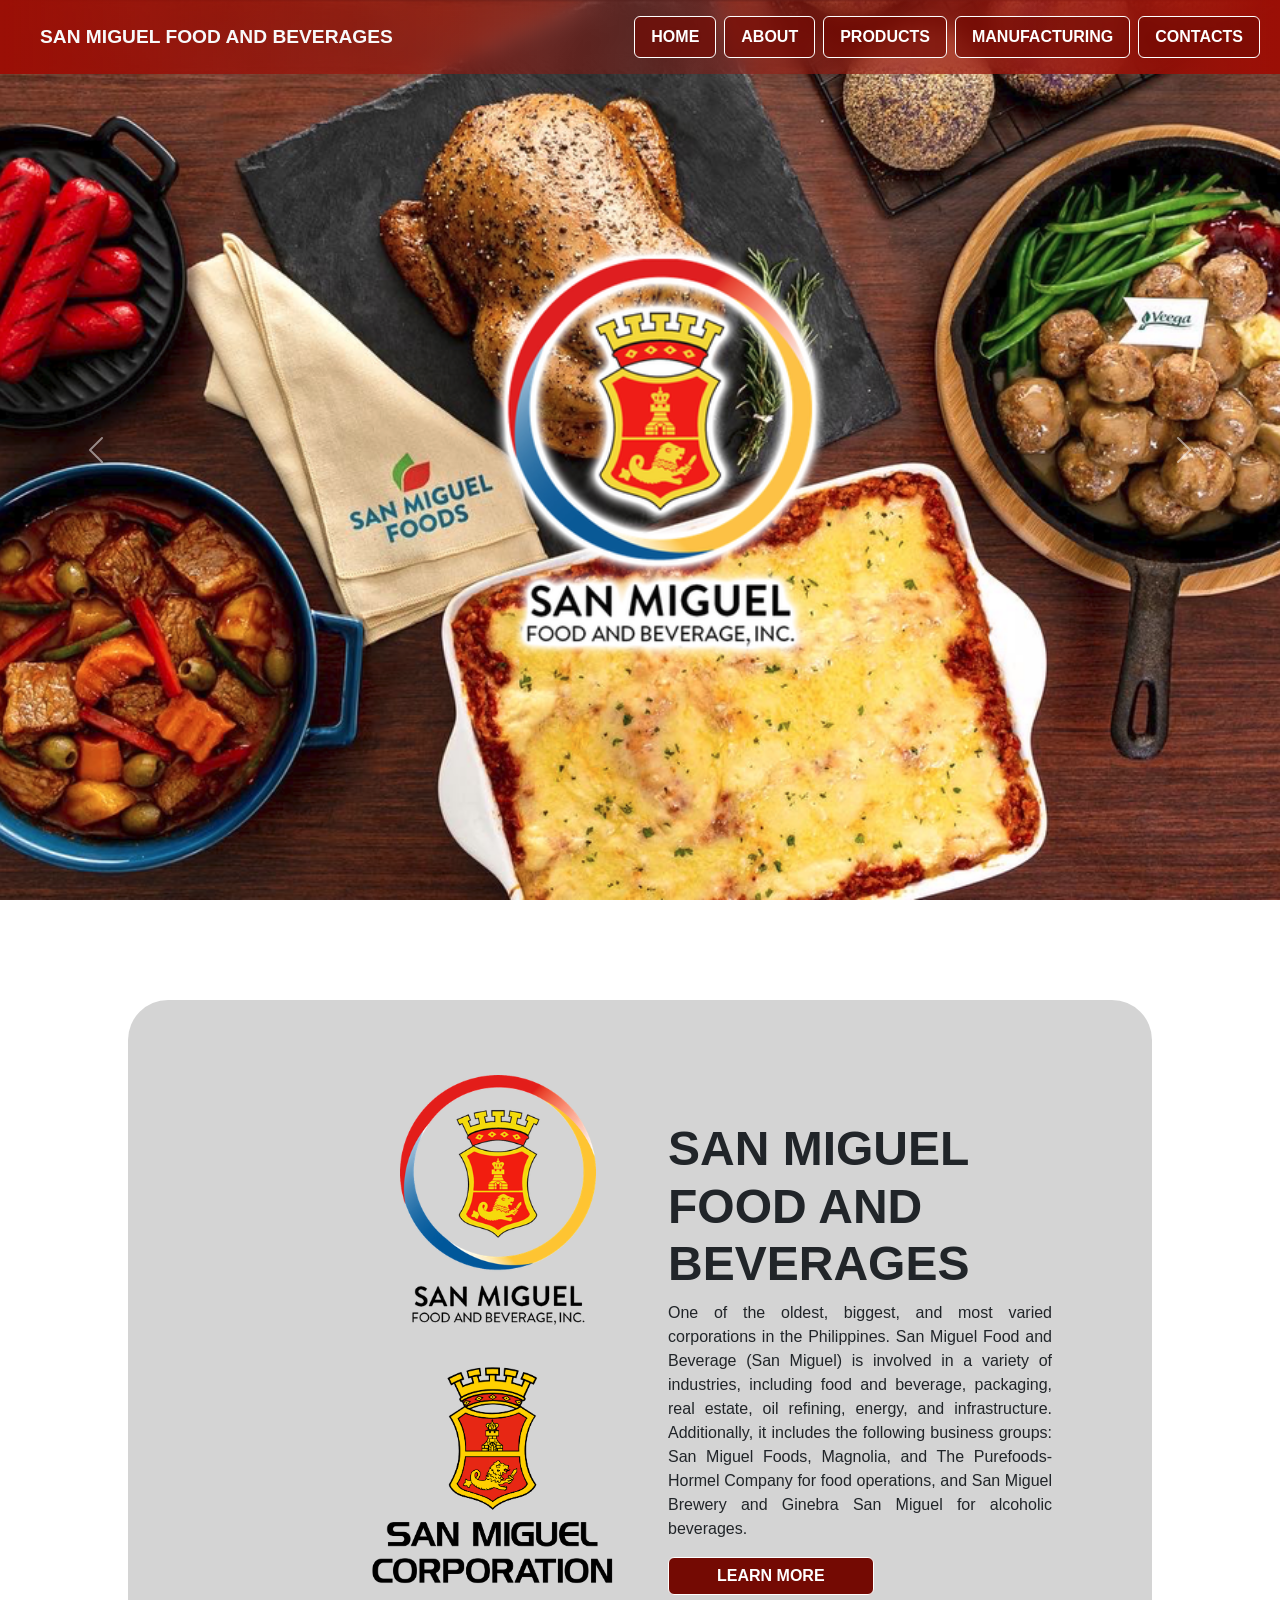
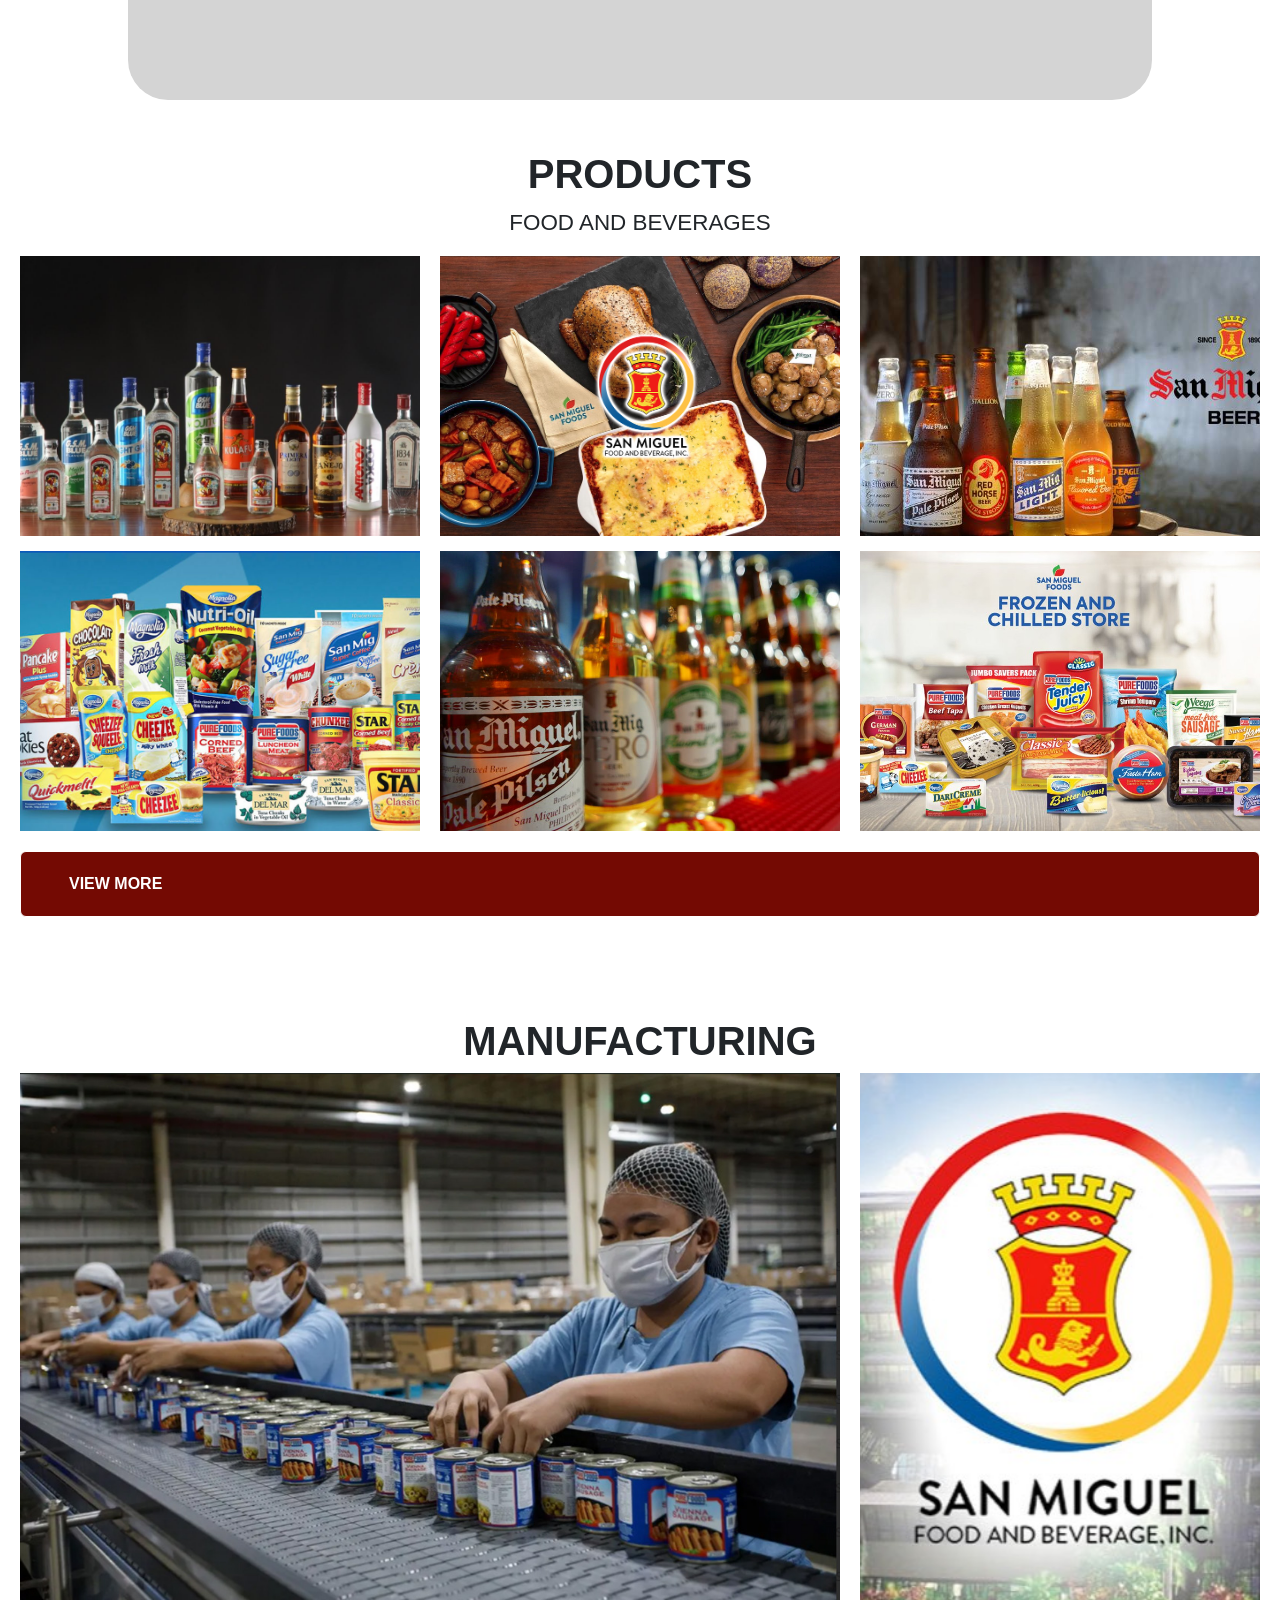
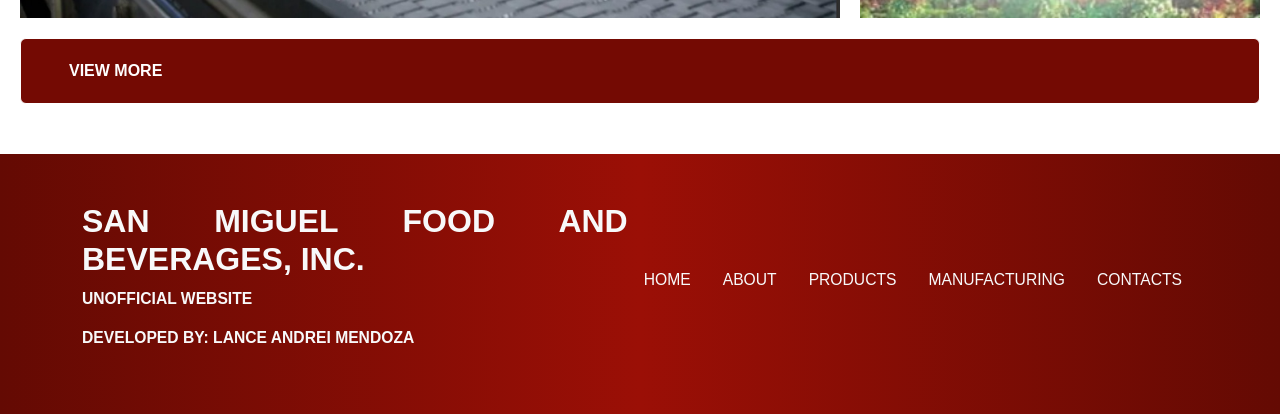
==== index.html @ 22551e7f "changed index" ====
<!DOCTYPE html>
<head>
    <meta charset="UTF-8">
    <meta name="description" content="San Miguel Food and Beverages, Inc. Website | We offer delicious, superior food and beverage products.">
    <meta name="keywords" content="San Miguel, San Mig, Purefoods, Ginebra, Beer, Food, Beverages">
    <meta name="author" content="Lance Andrei Mendoza">
    <meta name="viewport" content="width=device-width, initial-scale=1.0">
    <link href="https://cdn.jsdelivr.net/npm/bootstrap@5.3.8/dist/css/bootstrap.min.css" rel="stylesheet" integrity="sha384-sRIl4kxILFvY47J16cr9ZwB07vP4J8+LH7qKQnuqkuIAvNWLzeN8tE5YBujZqJLB" crossorigin="anonymous">
    <link href="style.css" rel="stylesheet">
    <title>San Miguel Food and Beverages, Inc.</title>
</head>
<body>
    <header>
            <nav class="navbar navbar-dark p-3 fixed-top w-100">
                 <div class="container-fluid d-flex align-items-center justify-content-between"></div>

                <h1 class="mb-0 ms-sm-1 ms-md-4 fw-bolder text-light">SAN MIGUEL FOOD AND BEVERAGES</h1>
        
        <!-- THIS DROPDOWN MENU FOR NAVBAR IS HIDDEN IN DESKTOP MODE-->
        <div class="d-block d-lg-none dropdown me-sm-1 me-md-5">
        <button class="btn btn-secondary dropdown-toggle py-1 px-3 fs-6 fw-bolder" type="button" data-bs-toggle="dropdown">
            MENU
        </button>

        <ul class="dropdown-menu dropdown-menu-end"> <!-- THIS IS FOR MOBILE AND TABLET ONLY-->
            <li><a class="dropdown-item p-3 fw-bolder" href="Index.html">HOME</a></li>
            <li><a class="dropdown-item p-3 fw-bolder" href="About.html">ABOUT</a></li>
            <li><a class="dropdown-item p-3 fw-bolder" href="Products.html">PRODUCTS</a></li>
            <li><a class="dropdown-item p-3 fw-bolder" href="Manufacturing.html">MANUFACTURING</a></li>
            <li><a class="dropdown-item p-3 fw-bolder" href="Contacts.html">CONTACTS</a></li>
        </ul>
            </div>  
            <div class="d-none d-lg-flex"> <!-- THIS IS FOR DESKTOP ONLY-->
                <a class="btn btn-secondary mx-1 py-2 px-3 fs-6 fw-bolder" href="Index.html">HOME</a>
                <a class="btn btn-secondary mx-1 py-2 px-3 fs-6 fw-bolder" href="About.html">ABOUT</a>
                <a class="btn btn-secondary mx-1 py-2 px-3 fs-6 fw-bolder" href="Products.html">PRODUCTS</a>
                <a class="btn btn-secondary mx-1 py-2 px-3 fs-6 fw-bolder" href="Manufacturing.html">MANUFACTURING</a>
                <a class="btn btn-secondary mx-1 py-2 px-3 fs-6 fw-bolder" href="Contacts.html">CONTACTS</a>
    </div>
        </div>
        </nav>
    </header>

    <main>
        <!-- ADVERISEMENT IMAGE-->
        <section class="Advert"> 
                <div id="carouselWithInterval" class="carousel slide" data-bs-ride="carousel">
            <div class="carousel-inner">
                <div class="carousel-item active" data-bs-interval="5000">
                <img src="ADimg01.png" class="d-block w-100" alt="Slide 1">
                </div>
                <div class="carousel-item" data-bs-interval="3000">
                <img src="ADimg02.jpg" class="d-block w-100" alt="Slide 2">
                </div>
                <div class="carousel-item" data-bs-interval="3000">
                <img src="ADimg03.jpg" class="d-block w-100" alt="Slide 3">
                </div>
            </div>
            <a class="carousel-control-prev" href="#carouselWithInterval" role="button" data-bs-slide="prev">
                <span class="carousel-control-prev-icon" aria-hidden="true"></span>
                <span class="visually-hidden">Previous</span>
            </a>
            <a class="carousel-control-next" href="#carouselWithInterval" role="button" data-bs-slide="next">
                <span class="carousel-control-next-icon" aria-hidden="true"></span>
                <span class="visually-hidden">Next</span>
            </a>
            </div>
        </section>

            <!-- SHORT INTRODUCTION-->
            <section class="Introduction">
                <div id="IntroImg">
                    <img src="SanMigFBLogo.png">
                    
                </div>
                <div id="IntroImg2">
                    <img src="SanMigLogo.png">
                </div>
                <div id="IntroDesc">
                    <h1>SAN MIGUEL FOOD AND BEVERAGES</h1>
                    <p>One of the oldest, biggest, and most varied corporations in the Philippines. 
                    San Miguel Food and Beverage (San Miguel) is involved in a variety of industries, 
                    including food and beverage, packaging, real estate, oil refining, energy, and infrastructure. 
                    Additionally, it includes the following business groups: San Miguel Foods, Magnolia, and The Purefoods-Hormel Company 
                    for food operations, and San Miguel Brewery and Ginebra San Miguel for alcoholic beverages.</p>
                    <a id="learnBtn" class="btn btn-dark text-center ps-5 pe-5 fw-bolder" href="About.html">LEARN MORE</a>
                </div>
                
            </section> 
                
                <!-- PRODUCTS IMAGES-->
                <section class="ProdHome">
                    
                    <h1>PRODUCTS</h1>
                    <p>FOOD AND BEVERAGES</p>
                    <div class="ProdHomeImg">
                    <div id="ProdH1"><img src="ProdH1.jpg"></div>
                    <div id="ProdH2"><img src="ProdH2.png"></div>
                    <div id="ProdH3"><img src="ProdH3.jpg"></div>
                    <div id="ProdH4"><img src="ProdH4.jpg"></div>
                    <div id="ProdH5"><img src="ProdH5.jpg"></div>
                    <div id="ProdH6"><img src="ProdH6.jpg"></div>
                    </div>
                        <div id="prodMore">
                            <a id="prodMoreBtn" class="btn btn-dark text-center ps-5 pe-5 fw-bolder" href="Products.html">VIEW MORE</a>
                        </div>
                </section> 

                    <!-- MANUFACTURING IMAGES-->
                    <section class="ManuHome"> 
                    
                    <h1>MANUFACTURING</h1>
                    <div class="ManuHomeImg">
                    <div id="ManuH1"><img src="ManuH1.jpg"></div>
                    <div id="ManuH2"><img src="ManuH2.jpg"></div>
                    
                    </div>
                        <div id="ManuMore">
                            <a id="ManuMoreBtn" class="btn btn-dark text-center ps-5 pe-5 fw-bolder" href="Manufacturing.html">VIEW MORE</a>
                        </div>
                    </section>
    </main>

    <footer class="text-light p-3 p-lg-5">
        <div class="container d-flex justify-content-between align-items-center">
            <div class="mb-3 mb-md-0">
            <h2 class="fw-bolder">SAN MIGUEL FOOD AND BEVERAGES, INC.</h2>
            <p class="fw-bolder">UNOFFICIAL WEBSITE</p>
            <p class="fw-bolder">DEVELOPED BY: LANCE ANDREI MENDOZA</p>
            </div>
        <ul class="list-unstyled d-flex mb-0 list-unstyled d-flex flex-column flex-lg-row mb-0 align-items-end">
            <li class="ms-3 mb-2 me-md-3"><a class="text-light text-decoration-none" href="Index.html">HOME</a></li>
            <li class="ms-3 mb-2 me-md-3"><a class="text-light text-decoration-none" href="About.html">ABOUT</a></li>
            <li class="ms-3 mb-2 me-md-3"><a class="text-light text-decoration-none" href="Products.html">PRODUCTS</a></li>
            <li class="ms-3 mb-2 me-md-3"><a class="text-light text-decoration-none" href="Manufacturing.html">MANUFACTURING</a></li>
            <li class="ms-3 mb-2 me-md-3"><a class="text-light text-decoration-none" href="Contacts.html">CONTACTS</a></li>
        </ul>

        </div>
    </footer>

    <script src="https://cdn.jsdelivr.net/npm/bootstrap@5.3.8/dist/js/bootstrap.bundle.min.js" integrity="sha384-FKyoEForCGlyvwx9Hj09JcYn3nv7wiPVlz7YYwJrWVcXK/BmnVDxM+D2scQbITxI" crossorigin="anonymous"></script>
</body>
</html>
---- style.css ----
body {
    font-family: Helvetica, Arial, sans-serif;
    text-align: justify;
}

nav h1 {
    font-size: 0.8em;
    font-weight: 900;
}

.navbar {
    background: linear-gradient(90deg, #9B0F06, #9b10065b, #9B0F06);
    backdrop-filter: blur(10px);
}

.btn, .btn-secondary {
    background-color: #740b03b0;
    border-color: white;
    transition: all 0.3s ease-in-out;
    
}

.btn-secondary:hover {
    background-color: white;
    color: #740a03;
    border-color: white;
}

section {
    width: 100%;
    height: auto;
    margin-bottom: 100px;
}

/*------------------------------------*/
.Advert {
    align-content: center;
    justify-content: center;
    width: 100%;
    height: 600px;
    Overflow: hidden;
}

#carouselWithInterval, .carousel-inner, .carousel-item {
    height: 100%;
}

.carousel-item img {
    height: 100%;
    width: 100%;
    object-fit: cover;
}
/*------------------------------------*/

.Introduction {
    width: 80%;
    margin: 0 auto;
    height: 700px;
    align-content: center;
    justify-content: center;
    background-color: #d4d4d4;
    border-radius: 25px;
    display: grid;
    margin: 50px auto;
    padding: 50px 100px 50px;
    grid-template-rows: 1fr 1fr;
    grid-template-columns: 1fr 1fr;
    grid-template-areas:"IntroImg IntroImg2" "IntroDesc IntroDesc";
}

#IntroImg{grid-area: IntroImg;}
#IntroImg2{grid-area: IntroImg2;}
#IntroDesc{grid-area: IntroDesc;}

#IntroDesc h1 {
    font-weight: 900;
    font-size: 1em;
    margin-top: 20px;
}

 #IntroImg img {
    width: 100px;
    height: 150px;
    object-fit: contain; 
    }
    #IntroImg2 img {
    width: 150px;
    height: 150px;
    object-fit: contain;
    }

#learnBtn {
    background-color: #740a03;
}

#learnBtn:Hover {
    background-color: black;
}

/*------------------------------------*/
.prodHome{
    align-content: center;
    justify-content: center;
    height: auto;
}
.ProdHome h1{
    font-weight: 900;
    text-align: center;
}

.ProdHome p {
    text-align: center;
}

.ProdHomeImg {
    display: grid;
    margin: 0 auto;
    width: 100%;
    max-width: 100%;
    padding: 0 20px;

    grid-template-columns: repeat(1, 1fr);
    grid-template-rows: repeat(6, 1fr);
    grid-row-gap: 15px;
    grid-template-areas: "PH1" 
                         "PH2" 
                         "PH3" 
                         "PH4" 
                         "PH5" 
                         "PH6";
    }

#ProdH1{grid-area: PH1;}
#ProdH2{grid-area: PH2;}
#ProdH3{grid-area: PH3;}
#ProdH4{grid-area: PH4;}
#ProdH5{grid-area: PH5;}
#ProdH6{grid-area: PH6;}

.ProdHomeImg img {
    height: 200px; 
    width: 100%;
    object-fit: cover;
    transition: transform 0.3s ease-in-out;
}

.ProdHomeImg img:hover {
    transform: scale(1.05);
}

#prodMore, #ManuMore  {
    margin: 20px 20px 0 20px;
   
}

#prodMoreBtn, #ManuMoreBtn {
    background-color: #740a03;
    text-align: center;
    display: flex;
    width: auto;
    padding: 20px;
    margin: 0 auto;
    text-decoration: none;
}

#prodMoreBtn:hover, #ManuMoreBtn:hover {
    background-color: black;
}
/*------------------------------------*/

.ManuHome{
    align-content: center;
    justify-content: center;
    margin-bottom: 50px;
}
.ManuHome h1{
    font-weight: 900;
    text-align: center;
}

.ManuHome p {
    text-align: center;
}

.ManuHomeImg {
    display: grid;
    margin: 0 auto;
    width: 100%;
    max-width: 100%;
    padding: 0 20px;

    grid-template-columns: repeat(1, 150px);
    grid-template-rows: repeat(1, 100px);
    grid-column-gap: 20px;
    grid-row-gap: 15px;
    grid-template-areas: "MH1 MH1 MH2" 
                         "MH1 MH1 MH2";
    }

#ManuH1{grid-area: MH1;}
#ManuH2{grid-area: MH2;}


.ManuHomeImg img {
    width: 100%;
    height: 100%;
    object-fit: cover;
    transition: transform 0.3s ease-in-out;
}

.ManuHomeImg img:hover {
    transform: scale(1.05);
}


/*------------------------------------*/
footer {
    background: linear-gradient(90deg, #640a03, #9B0F06, #640a03);
    font-size: 0.7em;
}

footer li:hover {
    text-decoration: underline;
}
/*------------------------------------*/
@media (min-width: 768px) {
    nav h1 {
    font-size: 1rem;
    }
    body {
    font-size: 1.2rem;

    }

  #IntroImg img {
    width: 200px;
    height: 250px;
    object-fit: contain; 
    }
    #IntroImg2 img {
    width: 250px;
    height: 250px;
    object-fit: contain;
}
 
    
} 
@media (min-width: 1025px) {

    nav h1 {
        font-size: 1.2rem;
    }

    body {
    font-size: 1.4rem;
    }
  
    .Advert {
    width: 100%;
    height: 900px;
    Overflow: hidden;
}
    .Introduction {
        border-radius: 2.5rem;
        grid-template-columns: 1fr 2fr;
        grid-template-areas:"IntroImg IntroDesc" "IntroImg2 IntroDesc";
    }

    #IntroDesc {
        margin-top: 50px;
        margin-left: 50px;
    }
    #IntroDesc h1{
        font-size: 3rem;
        text-align: left;
    }
    #IntroDesc p{
        font-size: clamp(1rem, 1.2vw, 2rem);
    }

    #IntroImg{margin-top: 25px; margin-left:170px;}

    #IntroImg img {
    width: 200px;
    height: 250px;
    object-fit: contain; 
    }
    #IntroImg2 img {
    width: 250px;
    height: 250px;
    margin-left:140px;
    object-fit: contain;
}
/*--------------------------------*/
    .ProdHomeImg {
        display: grid;
        margin: 0 auto;
        max-width: fit-content;
        

        grid-template-columns: repeat(3, 1fr);
        grid-template-rows: repeat(2, 1fr);
        grid-column-gap: 20px;
        grid-row-gap: 15px;
        grid-template-areas: "PH1 PH2 PH3" "PH4 PH5 PH6";
        }

    .ProdHomeImg img {
        height: 280px; 
    }

    #prodMoreBtn, #ManuMoreBtn {
    width: auto;
    max-width: 1700px;
    margin: 0 auto;
    }    

    .ManuHomeImg {
    display: grid;
    margin: 0 auto;
 
    max-width: 1750px;

    grid-template-columns: repeat(3, 1fr);
    grid-template-rows: repeat(2, 1fr);
    grid-column-gap: 20px;
    grid-row-gap: 15px;
    grid-template-areas: "MH1 MH1 MH2" 
                         "MH1 MH1 MH2";
    }

/*--------------------------------*/
}
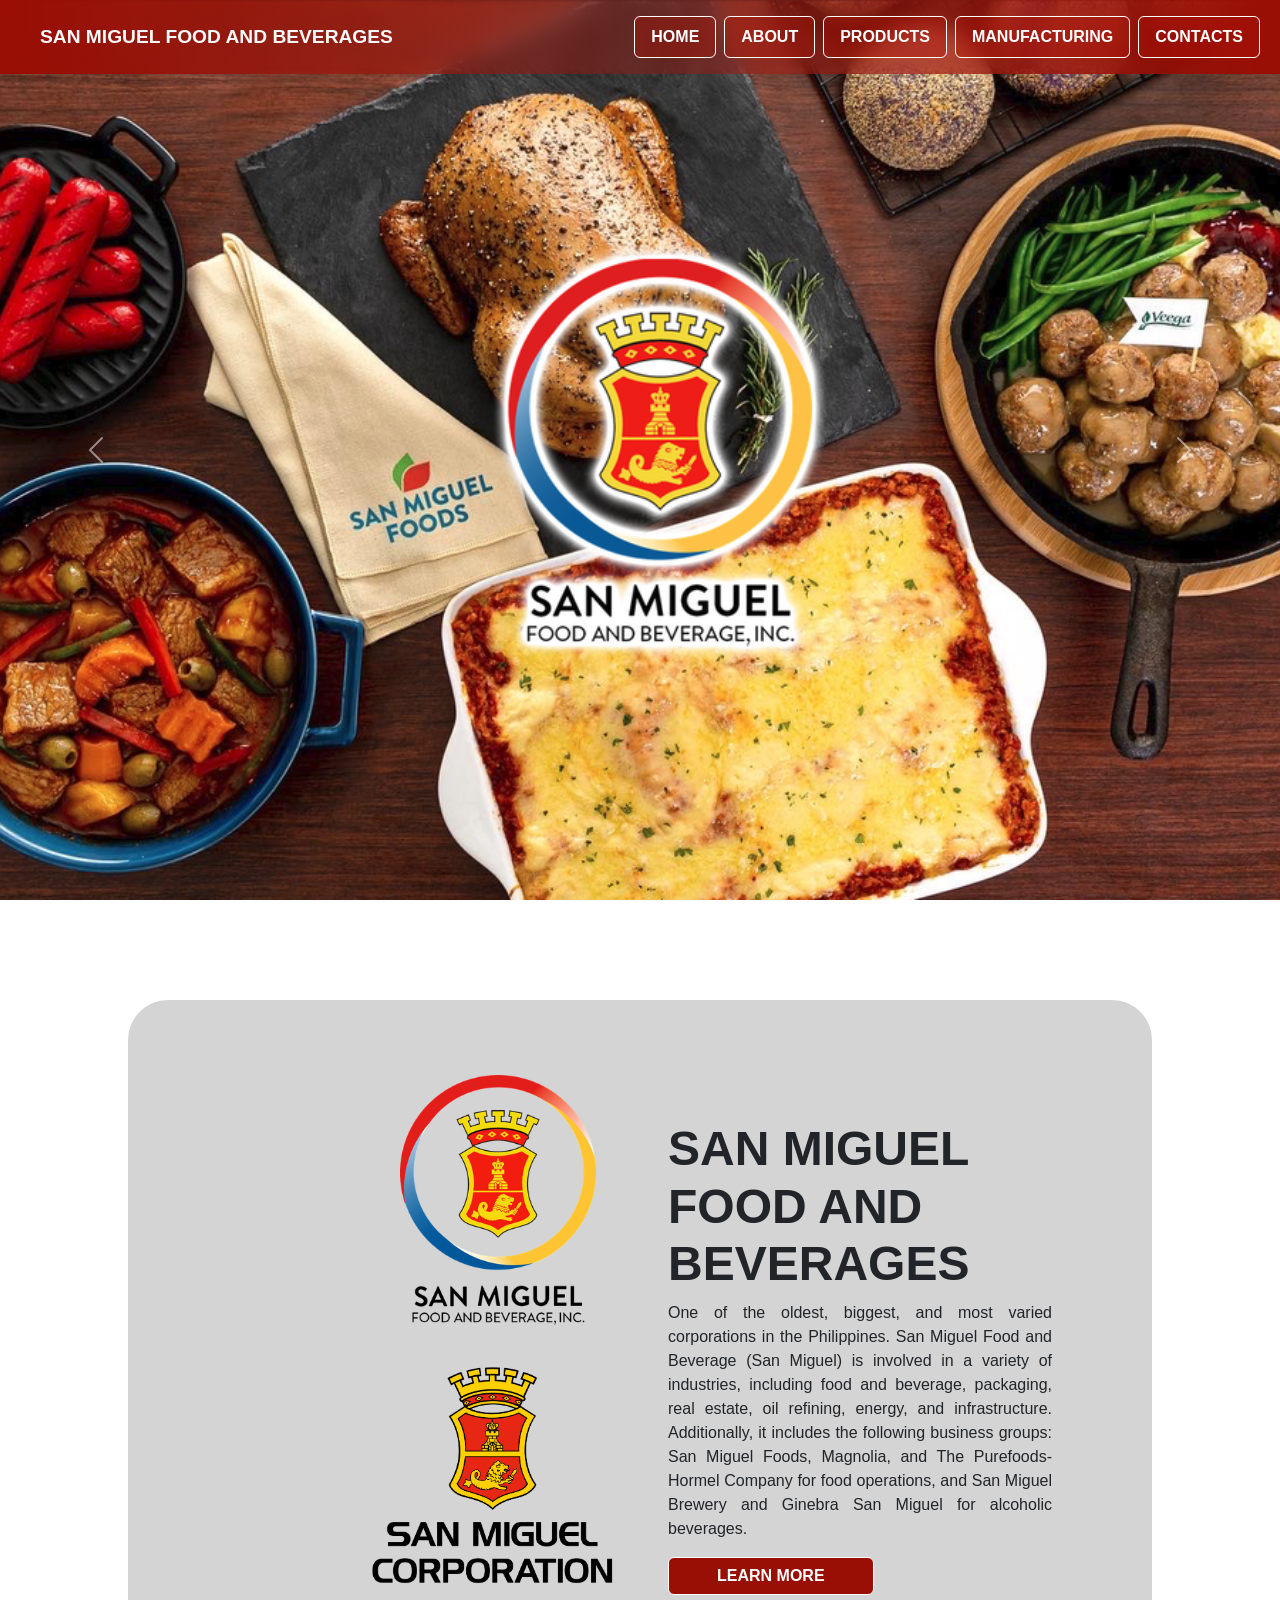
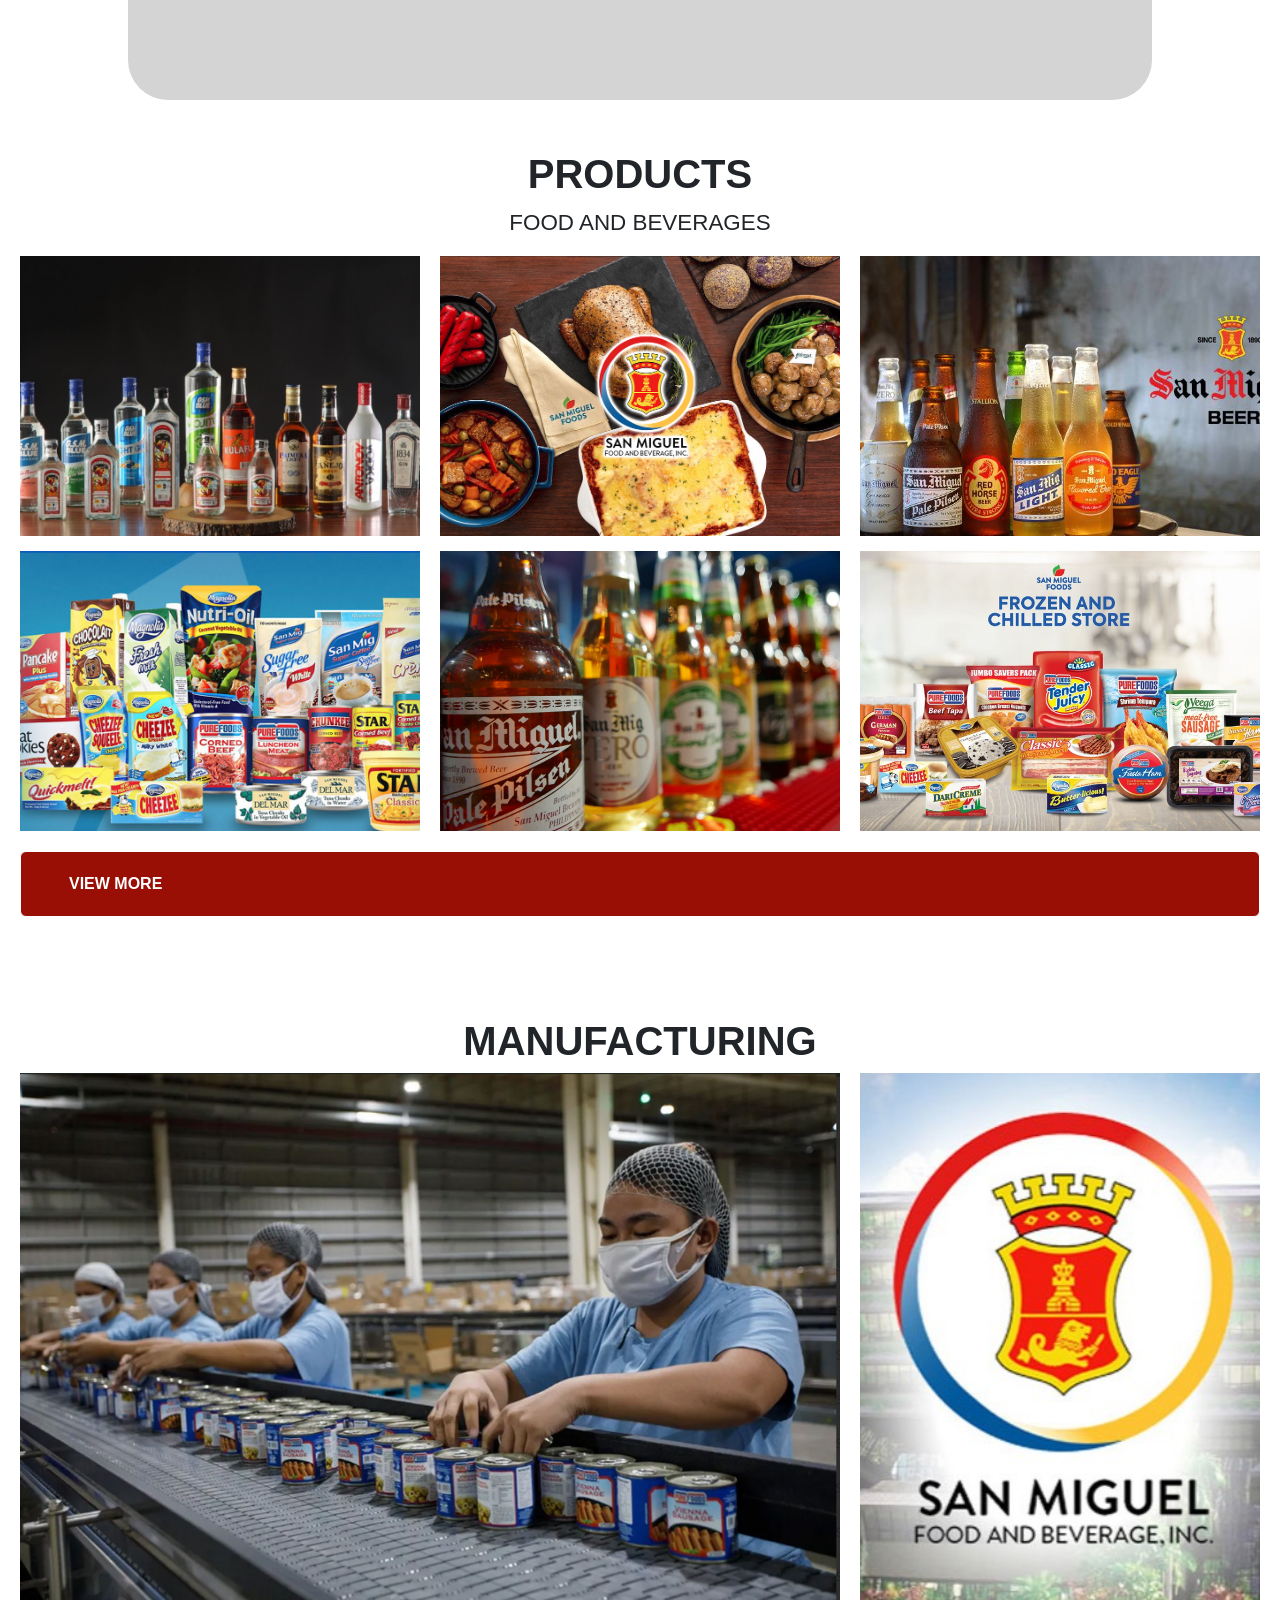
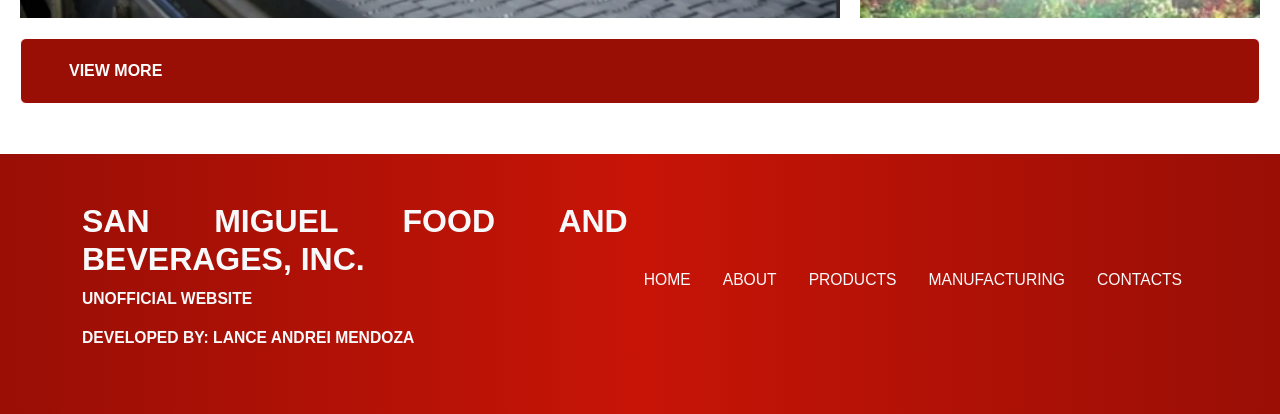
==== commit ce3823e1: "test" ====
--- a/index.html
+++ b/index.html
@@ -23,7 +23,7 @@
         </button>
 
         <ul class="dropdown-menu dropdown-menu-end"> <!-- THIS IS FOR MOBILE AND TABLET ONLY-->
-            <li><a class="dropdown-item p-3 fw-bolder" href="Index.html">HOME</a></li>
+            <li><a class="dropdown-item p-3 fw-bolder" href="index.html">HOME</a></li>
             <li><a class="dropdown-item p-3 fw-bolder" href="About.html">ABOUT</a></li>
             <li><a class="dropdown-item p-3 fw-bolder" href="Products.html">PRODUCTS</a></li>
             <li><a class="dropdown-item p-3 fw-bolder" href="Manufacturing.html">MANUFACTURING</a></li>
@@ -129,7 +129,7 @@
             <p class="fw-bolder">DEVELOPED BY: LANCE ANDREI MENDOZA</p>
             </div>
         <ul class="list-unstyled d-flex mb-0 list-unstyled d-flex flex-column flex-lg-row mb-0 align-items-end">
-            <li class="ms-3 mb-2 me-md-3"><a class="text-light text-decoration-none" href="Index.html">HOME</a></li>
+            <li class="ms-3 mb-2 me-md-3"><a class="text-light text-decoration-none" href="index.html">HOME</a></li>
             <li class="ms-3 mb-2 me-md-3"><a class="text-light text-decoration-none" href="About.html">ABOUT</a></li>
             <li class="ms-3 mb-2 me-md-3"><a class="text-light text-decoration-none" href="Products.html">PRODUCTS</a></li>
             <li class="ms-3 mb-2 me-md-3"><a class="text-light text-decoration-none" href="Manufacturing.html">MANUFACTURING</a></li>
--- a/style.css
+++ b/style.css
@@ -9,12 +9,12 @@
 }
 
 .navbar {
-    background: linear-gradient(90deg, #9B0F06, #9b10065b, #9B0F06);
+    background: linear-gradient(90deg, #990e05, #b112075b, #990e05);
     backdrop-filter: blur(10px);
 }
 
 .btn, .btn-secondary {
-    background-color: #740b03b0;
+    background-color: #b112075b;
     border-color: white;
     transition: all 0.3s ease-in-out;
     
@@ -22,7 +22,7 @@
 
 .btn-secondary:hover {
     background-color: white;
-    color: #740a03;
+    color: #990e05;
     border-color: white;
 }
 
@@ -90,7 +90,7 @@
     }
 
 #learnBtn {
-    background-color: #740a03;
+    background-color: #990e05;
 }
 
 #learnBtn:Hover {
@@ -154,7 +154,7 @@
 }
 
 #prodMoreBtn, #ManuMoreBtn {
-    background-color: #740a03;
+    background-color: #990e05;
     text-align: center;
     display: flex;
     width: auto;
@@ -215,7 +215,7 @@
 
 /*------------------------------------*/
 footer {
-    background: linear-gradient(90deg, #640a03, #9B0F06, #640a03);
+    background: linear-gradient(90deg, #990e05, #c71407, #990e05);
     font-size: 0.7em;
 }
 
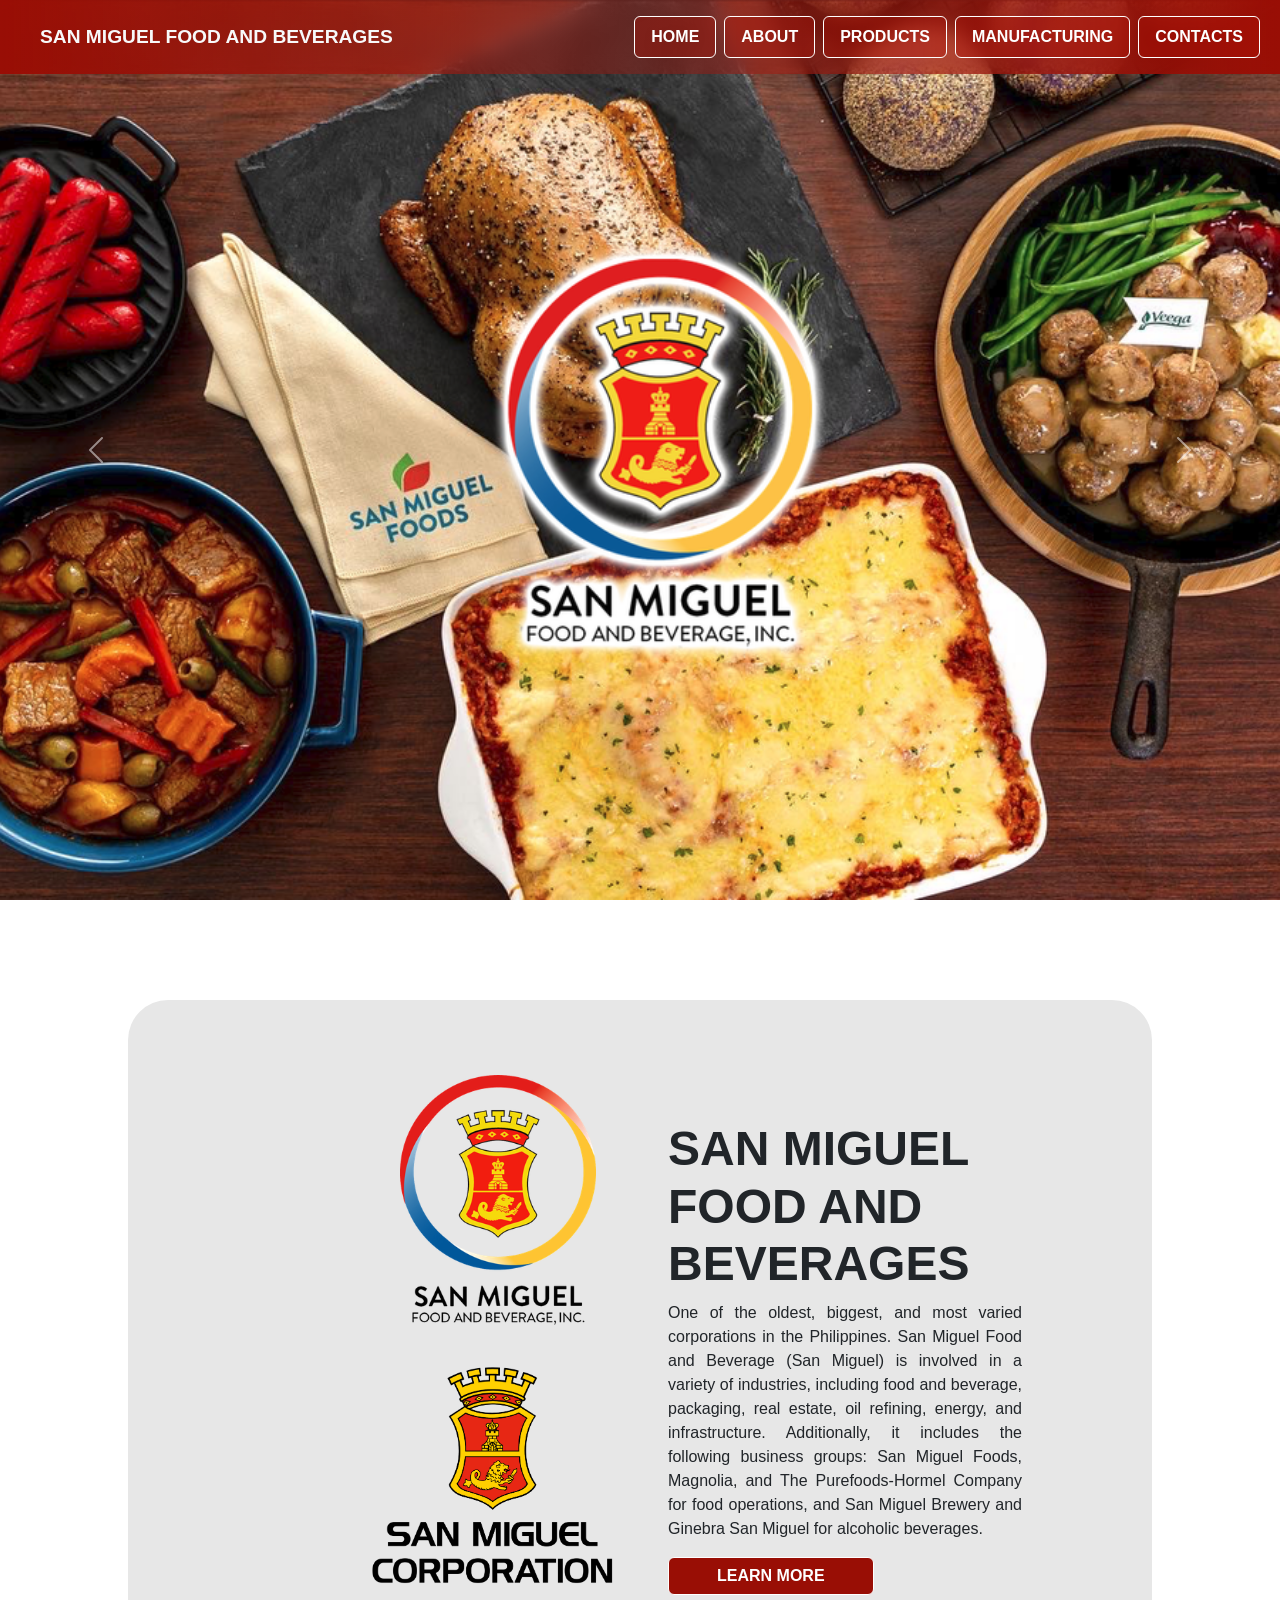
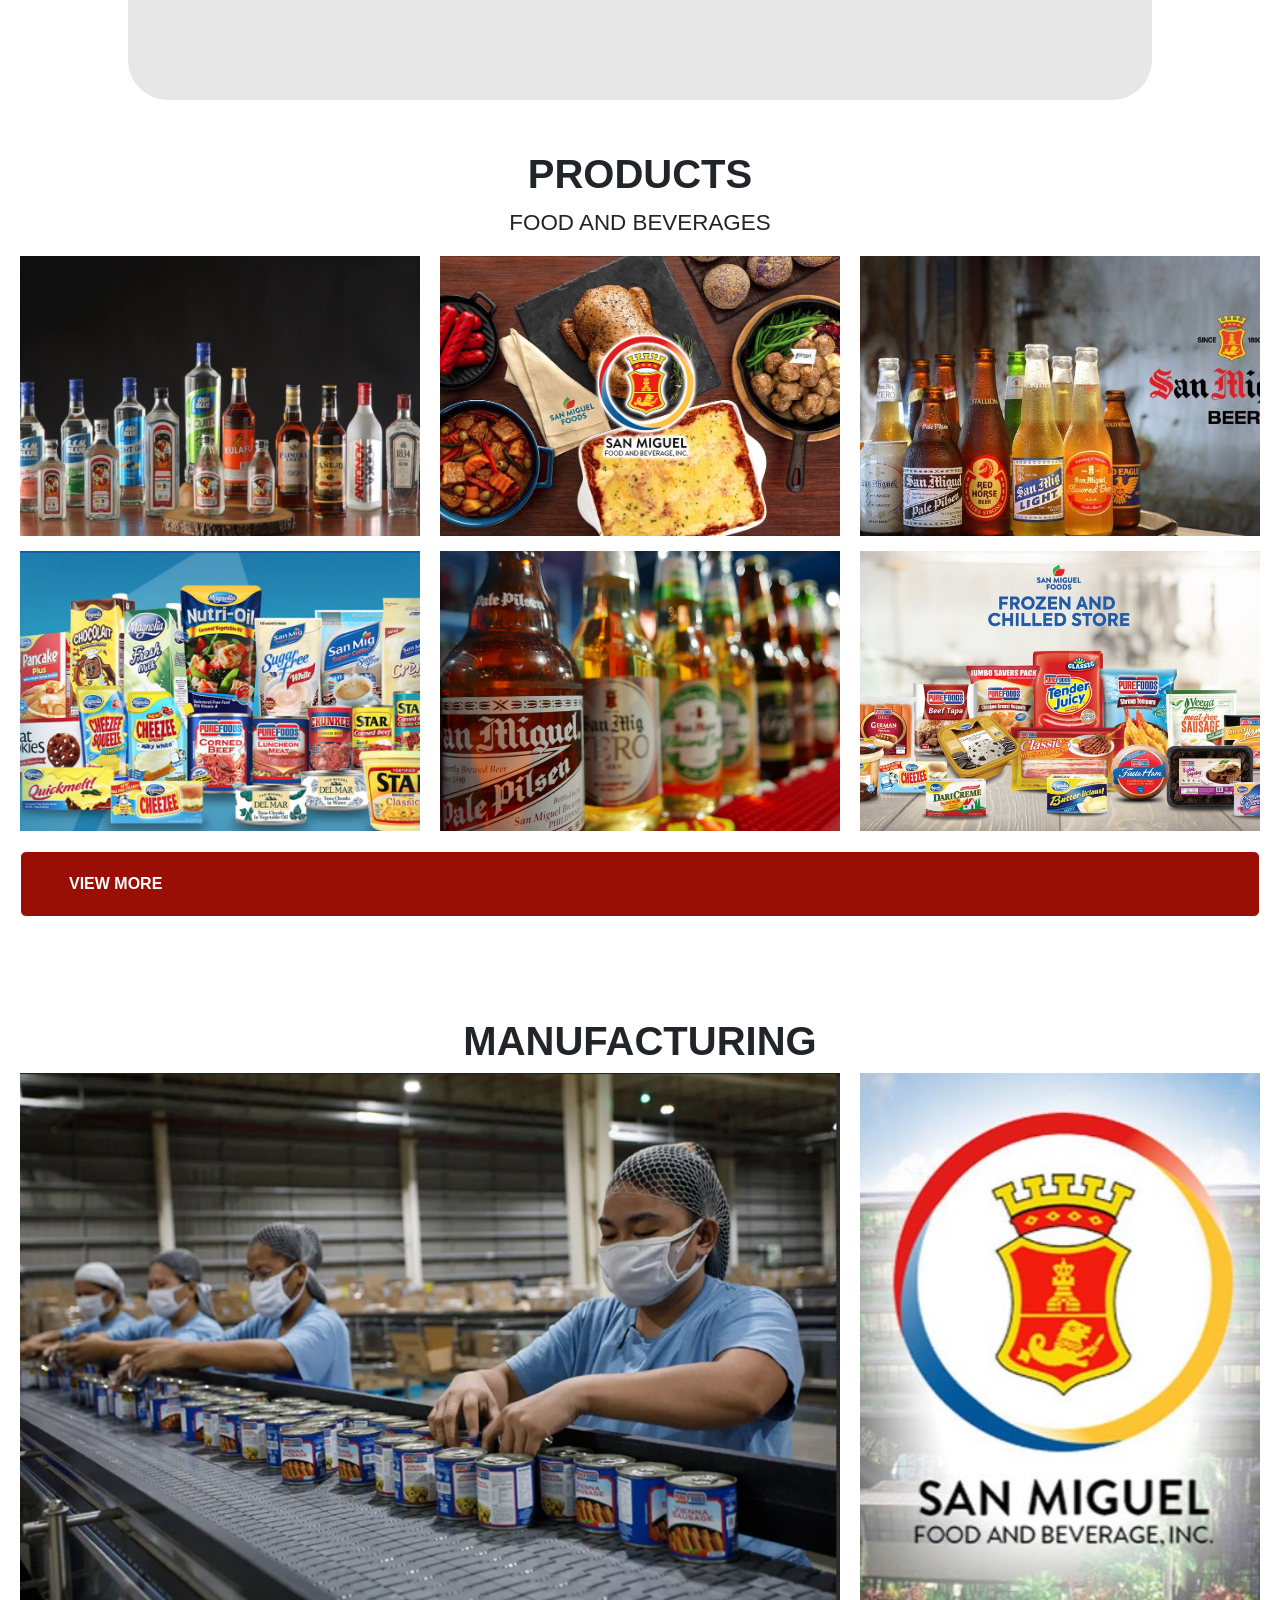
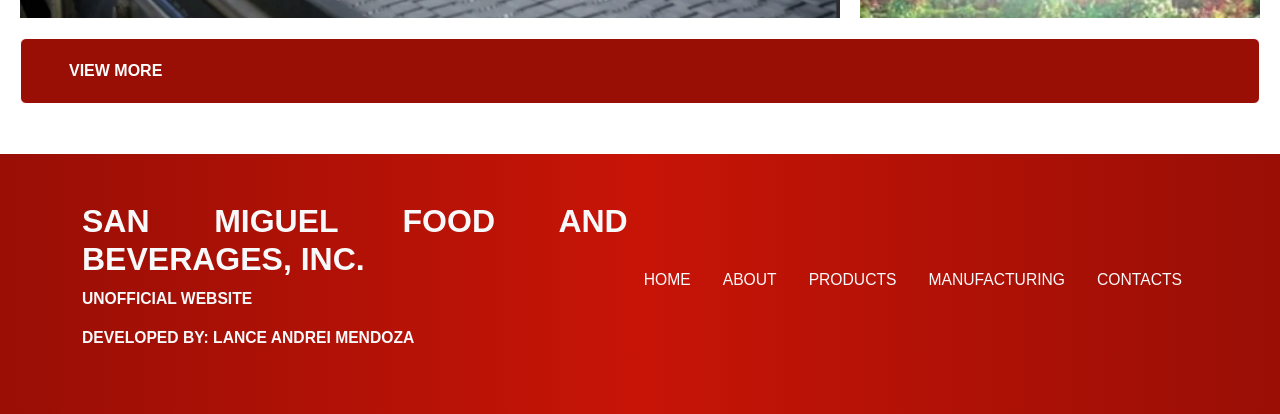
==== commit 90da598b: "fixed issues" ====
--- a/index.html
+++ b/index.html
@@ -31,7 +31,7 @@
         </ul>
             </div>  
             <div class="d-none d-lg-flex"> <!-- THIS IS FOR DESKTOP ONLY-->
-                <a class="btn btn-secondary mx-1 py-2 px-3 fs-6 fw-bolder" href="Index.html">HOME</a>
+                <a class="btn btn-secondary mx-1 py-2 px-3 fs-6 fw-bolder" href="index.html">HOME</a>
                 <a class="btn btn-secondary mx-1 py-2 px-3 fs-6 fw-bolder" href="About.html">ABOUT</a>
                 <a class="btn btn-secondary mx-1 py-2 px-3 fs-6 fw-bolder" href="Products.html">PRODUCTS</a>
                 <a class="btn btn-secondary mx-1 py-2 px-3 fs-6 fw-bolder" href="Manufacturing.html">MANUFACTURING</a>
@@ -94,16 +94,80 @@
                     <h1>PRODUCTS</h1>
                     <p>FOOD AND BEVERAGES</p>
                     <div class="ProdHomeImg">
-                    <div id="ProdH1"><img src="ProdH1.jpg"></div>
-                    <div id="ProdH2"><img src="ProdH2.png"></div>
-                    <div id="ProdH3"><img src="ProdH3.jpg"></div>
-                    <div id="ProdH4"><img src="ProdH4.jpg"></div>
-                    <div id="ProdH5"><img src="ProdH5.jpg"></div>
-                    <div id="ProdH6"><img src="ProdH6.jpg"></div>
+                    <div id="ProdH1"><img src="ProdH1.jpg" class="ScrollReveal" data-bs-toggle="modal" data-bs-target="#ProdH1Modal"></div>
+                    <div id="ProdH2"><img src="ProdH2.png" class="ScrollReveal" data-bs-toggle="modal" data-bs-target="#ProdH2Modal"></div>
+                    <div id="ProdH3"><img src="ProdH3.jpg" class="ScrollReveal" data-bs-toggle="modal" data-bs-target="#ProdH3Modal"></div>
+                    <div id="ProdH4"><img src="ProdH4.jpg" class="ScrollReveal" data-bs-toggle="modal" data-bs-target="#ProdH4Modal"></div>
+                    <div id="ProdH5"><img src="ProdH5.jpg" class="ScrollReveal" data-bs-toggle="modal" data-bs-target="#ProdH5Modal"></div>
+                    <div id="ProdH6"><img src="ProdH6.jpg" class="ScrollReveal" data-bs-toggle="modal" data-bs-target="#ProdH6Modal"></div>
                     </div>
                         <div id="prodMore">
-                            <a id="prodMoreBtn" class="btn btn-dark text-center ps-5 pe-5 fw-bolder" href="Products.html">VIEW MORE</a>
-                        </div>
+                            <a id="prodMoreBtn" class="btn btn-dark text-center ps-5 pe-5 fw-bolder ScrollReveal" href="Products.html">VIEW MORE</a>
+                        </div>
+                    
+                    <div class="modal fade" id="ProdH1Modal">
+                        <div class="modal-dialog modal-dialog-centered">
+                        <div class="modal-content bg-transparent border-0">
+                            <img src="ProdH1.jpg" class="img-fluid">
+                  
+                        </div>
+                        </div>
+                    </div>
+                    
+                    <div class="modal fade" id="ProdH2Modal">
+                        <div class="modal-dialog modal-dialog-centered">
+                        <div class="modal-content bg-transparent border-0">
+                                <img src="ProdH2.png" class="img-fluid">
+                        </div>
+                        </div>
+                        </div>
+                    </div>
+
+                    <div class="modal fade" id="ProdH3Modal">
+                        <div class="modal-dialog modal-dialog-centered">
+                        <div class="modal-content bg-transparent border-0">
+                                <img src="ProdH3.jpg" class="img-fluid">
+                        </div>
+                        </div>
+                        </div>
+                    </div>
+
+                    <div class="modal fade" id="ProdH3Modal">
+                        <div class="modal-dialog modal-dialog-centered">
+                        <div class="modal-content bg-transparent border-0">
+                                <img src="ProdH3.jpg" class="img-fluid">
+                        </div>
+                        </div>
+                        </div>
+                    </div>
+
+                    <div class="modal fade" id="ProdH4Modal">
+                        <div class="modal-dialog modal-dialog-centered">
+                        <div class="modal-content bg-transparent border-0">
+                                <img src="ProdH4.jpg" class="img-fluid">
+                        </div>
+                        </div>
+                        </div>
+                    </div>
+
+                    <div class="modal fade" id="ProdH5Modal">
+                        <div class="modal-dialog modal-dialog-centered">
+                        <div class="modal-content bg-transparent border-0">
+                                <img src="ProdH5.jpg" class="img-fluid">
+                        </div>
+                        </div>
+                        </div>
+                    </div>
+
+                    <div class="modal fade" id="ProdH6Modal">
+                        <div class="modal-dialog modal-dialog-centered">
+                        <div class="modal-content bg-transparent border-0">
+                                <img src="ProdH6.jpg" class="img-fluid">
+                        </div>
+                        </div>
+                        </div>
+                    </div>
+                    
                 </section> 
 
                     <!-- MANUFACTURING IMAGES-->
@@ -111,12 +175,30 @@
                     
                     <h1>MANUFACTURING</h1>
                     <div class="ManuHomeImg">
-                    <div id="ManuH1"><img src="ManuH1.jpg"></div>
-                    <div id="ManuH2"><img src="ManuH2.jpg"></div>
+                    <div id="ManuH1"><img src="ManuH1.jpg" class="ScrollReveal" data-bs-toggle="modal" data-bs-target="#ManuH1Modal"></div>
+                    <div id="ManuH2"><img src="ManuH2.jpg" class="ScrollReveal" data-bs-toggle="modal" data-bs-target="#ManuH2Modal"></div>
                     
                     </div>
                         <div id="ManuMore">
-                            <a id="ManuMoreBtn" class="btn btn-dark text-center ps-5 pe-5 fw-bolder" href="Manufacturing.html">VIEW MORE</a>
+                            <a id="ManuMoreBtn" class="btn btn-dark text-center ps-5 pe-5 fw-bolder ScrollReveal" href="Manufacturing.html">VIEW MORE</a>
+                        </div>
+
+                    <div class="modal fade" id="ManuH1Modal">
+                        <div class="modal-dialog modal-dialog-centered">
+                        <div class="modal-content bg-transparent border-0">
+                                <img src="ManuH1.jpg" class="img-fluid">
+                        </div>
+                        </div>
+                        </div>
+                    </div>
+
+                        <div class="modal fade" id="ManuH2Modal">
+                            <div class="modal-dialog modal-dialog-centered">
+                            <div class="modal-content bg-transparent border-0">
+                                    <img src="ManuH2.jpg" class="img-fluid">
+                            </div>
+                            </div>
+                            </div>
                         </div>
                     </section>
     </main>
--- a/style.css
+++ b/style.css
@@ -54,11 +54,10 @@
 
 .Introduction {
     width: 80%;
-    margin: 0 auto;
     height: 700px;
     align-content: center;
     justify-content: center;
-    background-color: #d4d4d4;
+    background-color: #e7e7e7;
     border-radius: 25px;
     display: grid;
     margin: 50px auto;
@@ -78,8 +77,12 @@
     margin-top: 20px;
 }
 
+#IntroDesc {
+    margin: 0 30px;
+}
+
  #IntroImg img {
-    width: 100px;
+    width: 150px;
     height: 150px;
     object-fit: contain; 
     }
@@ -95,6 +98,30 @@
 
 #learnBtn:Hover {
     background-color: black;
+}
+/*------------------------------------*/
+.ScrollReveal{
+    animation-range: entry 10% cover 40%;
+    animation: RevealAnimation linear;
+    animation-timeline: view();
+
+}
+
+@keyframes RevealAnimation{
+    0% {
+        opacity: 0;
+        transform: translateY(100px) scale(0.8);
+    }
+
+    40% {
+        opacity: 1;
+        transform: translateY(0) scale(1);
+    }
+    
+    100% {
+        opacity: 1;
+    }
+
 }
 
 /*------------------------------------*/
@@ -140,12 +167,8 @@
 .ProdHomeImg img {
     height: 200px; 
     width: 100%;
+    cursor: pointer;
     object-fit: cover;
-    transition: transform 0.3s ease-in-out;
-}
-
-.ProdHomeImg img:hover {
-    transform: scale(1.05);
 }
 
 #prodMore, #ManuMore  {
@@ -204,12 +227,8 @@
 .ManuHomeImg img {
     width: 100%;
     height: 100%;
+    cursor: pointer;
     object-fit: cover;
-    transition: transform 0.3s ease-in-out;
-}
-
-.ManuHomeImg img:hover {
-    transform: scale(1.05);
 }
 
 
